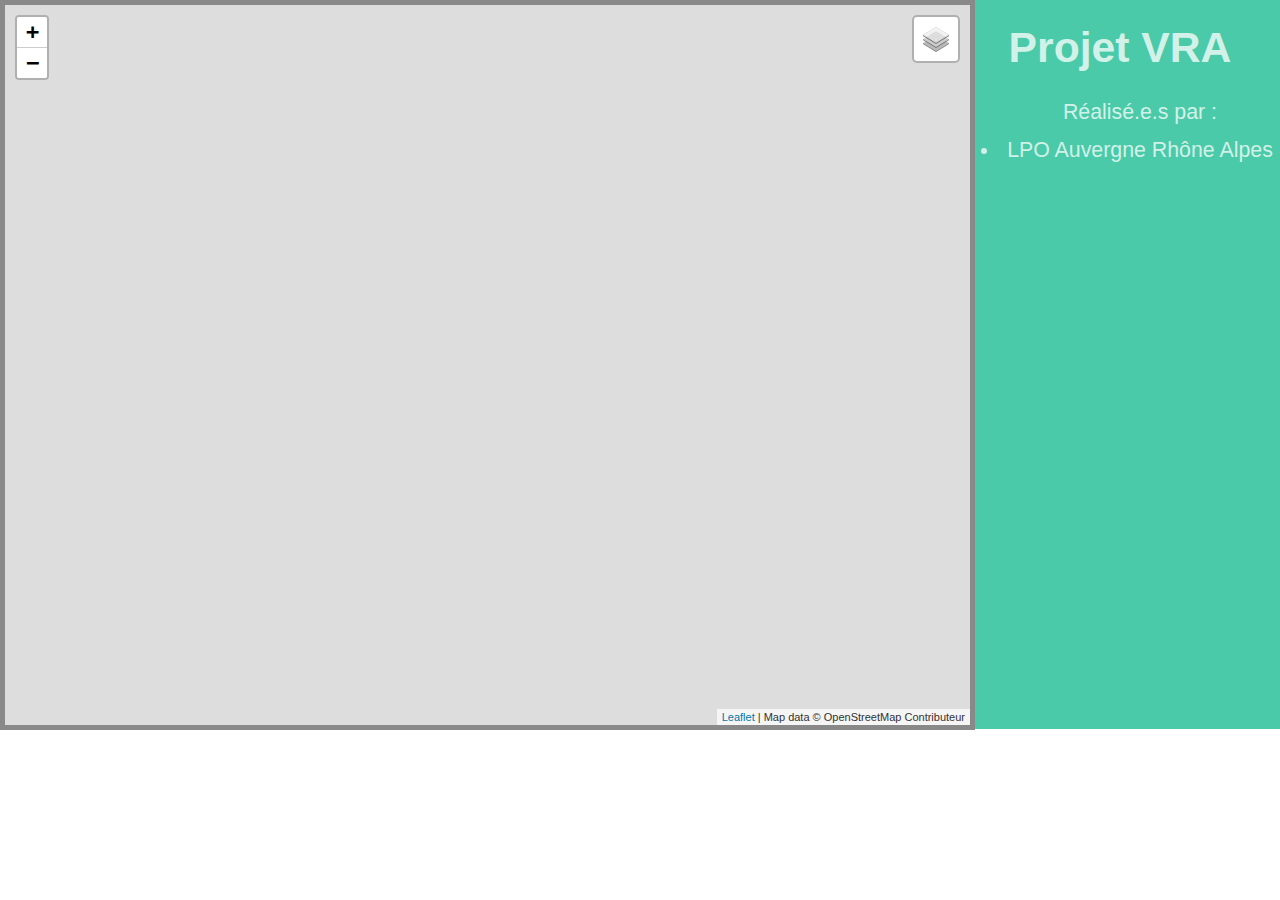
==== papillon.html @ 4ffc1d70 "add papillon" ====
<!DOCTYPE HTML>
<html>
	<head>
		<title> Carto web </title>
		<meta charset="utf-8" />
		<!-- <meta name="viewport" content="width=device-width, initial-scale=1, user-scalable=no" /> -->
		<!-- intégration fichier css -->
		<link rel="stylesheet" href="assets/css/main2.css" />
		<link rel="stylesheet" href="leaflet/feature-legend.css"  />
		<!-- <link rel="stylesheet" href="https://cdnjs.cloudflare.com/ajax/libs/leaflet/1.7.1/leaflet.css" /> -->
		<link rel="stylesheet" href="leaflet/leaflet.css" />
		<link rel="stylesheet" href="https://cdnjs.cloudflare.com/ajax/libs/leaflet.markercluster/1.4.1/MarkerCluster.css" />
		<link rel="stylesheet" href="https://cdnjs.cloudflare.com/ajax/libs/leaflet.markercluster/1.5.0/MarkerCluster.Default.min.css" />
	
		
		<!-- intégration fichier JS -->
		<script type="text/javascript" src="leaflet/leaflet.js"> </script>
		<!-- <script src="https://cdnjs.cloudflare.com/ajax/libs/leaflet/1.7.1/leaflet.js"></script> -->
		<script type="text/javascript" src="leaflet/fonction_choropleth.js" > </script>
		<script type="text/javascript" src="leaflet/feature-legend.js"></script>
		<script src="https://cdnjs.cloudflare.com/ajax/libs/leaflet.markercluster/1.4.1/leaflet.markercluster.js"></script>


	</head>
	<body>
        	<section id="header">
				<header>
					 <!-- <span class="image avatar"><img src="images/logo_lpo.png" alt="" /></span>  -->
					<h1 id="logo">Projet VRA</h1>
					<p>	<ul>Réalisé.e.s par :
						<li>LPO Auvergne Rhône Alpes</li>
					</ul></p>
					<div id='info'> </div>
				</header>

			</section>
			<div id="wrapper">
				<!-- Main -->
					<div id="main">					
							<section id="three">
									<div id='map'> </div>
							</section>
					</div>	
			</div>

		<!-- Scripts cartographies -->
		<script src="assets/papillon/data_pap_com.js"></script>
        <script src="assets/papillon/data_pap_maille.js"></script>
		<script src="assets/amphibien/data_amph_com.js"></script>
		<script src="assets/papillon/map_papi.js"></script>

		
	</body>
</html>
---- assets/css/main2.css ----
#header {

  justify-content: space-between;
  background: #4acaa8;
  color: #d2dde9;
  /* height: 100%; */
  overflow-y: auto;
  position: fixed;
  text-align: center;
  top: 0;
  width: 25%;
  right: 0;
  height: 729px;
}

#wrapper {
  background: #fff;
  -moz-backface-visibility: hidden;
  -webkit-backface-visibility: hidden;
  -ms-backface-visibility: hidden;
	backface-visibility: hidden;
	-moz-transition: -moz-transform 0.5s ease;
	-webkit-transition: -webkit-transform 0.5s ease;
	-ms-transition: -ms-transform 0.5s ease;
	transition: transform 0.5s ease;
	/* padding: 0px 0 1px 0; */
  padding-right: 25%;

}


/* 
*, ::before, ::after {
  box-sizing: inherit;
} */

#header {
  color: #d2f2e9;
  text-align: center;

}

body, input, select, textarea {
  color: #888;
  font-family: "Lato", sans-serif;
  font-size: 16pt;
  font-weight: 400;
  line-height: 1.75em;
  margin:0;
  padding: 0;
 
}



/* PARTI RESERVE POUR LEAFLET */
#map {
	text-align : justify ;
	width: 100%;
	padding-left : 5px;
	height: 720px;
	border : 5px solid #36363680 ;
}

.labelPoly{
	color : white;
	background :#203040;
	border: none;
}

.leaflet-clickable {
  transition: fill-opacity .2s, fill .2s;
}

#instructions {
  background-color: #eee;
  border-radius: 2px;
  position: absolute;
  top: 10px;
  right: 10px;
  z-index: 9000;
  width: 300px;
  padding: 20px;
}
#info h4 {
    margin: 0 0 5px;
    color: #777;
}
.sublegend-color {
    width: 20px;
    border: 1px solid #666666;
    display: inline-block;
    opacity: 0.5;
}

.sublegend-item {
    padding-top: 0.2em;
}

.sublegend {
    list-style: none;
    padding-inline-start: 24px;
    margin-top: 0px;
}

.mycluster {
  height: 40px;
  width: 40px;
  border-radius: 50%;
  background-color: #0161a1;
  color: white;
  text-align: center;
  font-size: 20px;    
  line-height: 40px;
  margin-top: -20px;
  margin-left: -20px;
}
---- leaflet/feature-legend.css ----
.leaflet-control-feature-legend {
  background-color: white;
}

.leaflet-control-feature-legend-title {
  margin: 3px;
}

.leaflet-control-feature-legend div {
  display: table;
}

.leaflet-control-feature-legend span {
  vertical-align: middle;
  display: table-cell;
  z-index: 1;
  position: relative;
}

.leaflet-control-feature-legend i {
  display: inline-block;
  padding: 0px 3px 0px 4px;
  position: relative;
}

.leaflet-control-feature-legend-toggle {
  background-image: url("../assets/legend-icon.png");
  background-repeat: no-repeat;
  background-position: 50% 50%;
  box-shadow: none;
}

.leaflet-control-feature-legend-contents {
  /* display: none; */
display: block;
padding: 6px 10px 6px 6px;
overflow-y: auto;
position: fixed;
text-align: left;
color :papayawhip;
right: 1.5em;
bottom: 5%;
}

.leaflet-control-feature-legend-expanded .leaflet-control-feature-legend-contents {
  display: block;
  padding: 6px 10px 6px 6px;
}

.leaflet-control-feature-legend-contents img {
  position: absolute;
  z-index: 100;
}
---- leaflet/leaflet.css ----
/* required styles */

.leaflet-pane,
.leaflet-tile,
.leaflet-marker-icon,
.leaflet-marker-shadow,
.leaflet-tile-container,
.leaflet-pane > svg,
.leaflet-pane > canvas,
.leaflet-zoom-box,
.leaflet-image-layer,
.leaflet-layer {
	position: absolute;
	left: 0;
	top: 0;
	}
.leaflet-container {
	overflow: hidden;
	}
.leaflet-tile,
.leaflet-marker-icon,
.leaflet-marker-shadow {
	-webkit-user-select: none;
	   -moz-user-select: none;
	        user-select: none;
	  -webkit-user-drag: none;
	}
/* Prevents IE11 from highlighting tiles in blue */
.leaflet-tile::selection {
	background: transparent;
}
/* Safari renders non-retina tile on retina better with this, but Chrome is worse */
.leaflet-safari .leaflet-tile {
	image-rendering: -webkit-optimize-contrast;
	}
/* hack that prevents hw layers "stretching" when loading new tiles */
.leaflet-safari .leaflet-tile-container {
	width: 1600px;
	height: 1600px;
	/* -webkit-transform-origin: 0 0; */
	}
.leaflet-marker-icon,
.leaflet-marker-shadow {
	display: block;
	}
/* .leaflet-container svg: reset svg max-width decleration shipped in Joomla! (joomla.org) 3.x */
/* .leaflet-container img: map is broken in FF if you have max-width: 100% on tiles */
.leaflet-container .leaflet-overlay-pane svg,
.leaflet-container .leaflet-marker-pane img,
.leaflet-container .leaflet-shadow-pane img,
.leaflet-container .leaflet-tile-pane img,
.leaflet-container img.leaflet-image-layer,
.leaflet-container .leaflet-tile {
	max-width: none !important;
	max-height: none !important;
	}

.leaflet-container.leaflet-touch-zoom {
	-ms-touch-action: pan-x pan-y;
	touch-action: pan-x pan-y;
	}
.leaflet-container.leaflet-touch-drag {
	-ms-touch-action: pinch-zoom;
	/* Fallback for FF which doesn't support pinch-zoom */
	touch-action: none;
	touch-action: pinch-zoom;
}
.leaflet-container.leaflet-touch-drag.leaflet-touch-zoom {
	-ms-touch-action: none;
	touch-action: none;
}
.leaflet-container {
	-webkit-tap-highlight-color: transparent;
}
.leaflet-container a {
	-webkit-tap-highlight-color: rgba(51, 181, 229, 0.4);
}
.leaflet-tile {
	filter: inherit;
	visibility: hidden;
	}
.leaflet-tile-loaded {
	visibility: inherit;
	}
.leaflet-zoom-box {
	width: 0;
	height: 0;
	-moz-box-sizing: border-box;
	     box-sizing: border-box;
	z-index: 800;
	}
/* workaround for https://bugzilla.mozilla.org/show_bug.cgi?id=888319 */
.leaflet-overlay-pane svg {
	-moz-user-select: none;
	}

.leaflet-pane         { z-index: 400; }

.leaflet-tile-pane    { z-index: 200; }
.leaflet-overlay-pane { z-index: 400; }
.leaflet-shadow-pane  { z-index: 500; }
.leaflet-marker-pane  { z-index: 600; }
.leaflet-tooltip-pane   { z-index: 650; }
.leaflet-popup-pane   { z-index: 700; }

.leaflet-map-pane canvas { z-index: 100; }
.leaflet-map-pane svg    { z-index: 200; }

.leaflet-vml-shape {
	width: 1px;
	height: 1px;
	}
.lvml {
	behavior: url(#default#VML);
	display: inline-block;
	position: absolute;
	}


/* control positioning */

.leaflet-control {
	position: relative;
	z-index: 800;
	pointer-events: visiblePainted; /* IE 9-10 doesn't have auto */
	pointer-events: auto;
	}
.leaflet-top,
.leaflet-bottom {
	position: absolute;
	z-index: 1000;
	pointer-events: none;
	}
.leaflet-top {
	top: 0;
	}
.leaflet-right {
	right: 0;
	}
.leaflet-bottom {
	bottom: 0;
	}
.leaflet-left {
	left: 0;
	}
.leaflet-control {
	float: left;
	clear: both;
	}
.leaflet-right .leaflet-control {
	float: right;
	}
.leaflet-top .leaflet-control {
	margin-top: 10px;
	}
.leaflet-bottom .leaflet-control {
	margin-bottom: 10px;
	}
.leaflet-left .leaflet-control {
	margin-left: 10px;
	}
.leaflet-right .leaflet-control {
	margin-right: 10px;
	}


/* zoom and fade animations */

.leaflet-fade-anim .leaflet-tile {
	will-change: opacity;
	}
.leaflet-fade-anim .leaflet-popup {
	opacity: 0;
	-webkit-transition: opacity 0.2s linear;
	   -moz-transition: opacity 0.2s linear;
	        transition: opacity 0.2s linear;
	}
.leaflet-fade-anim .leaflet-map-pane .leaflet-popup {
	opacity: 1;
	}
.leaflet-zoom-animated {
	-webkit-transform-origin: 0 0;
	    -ms-transform-origin: 0 0;
	        transform-origin: 0 0;
	}
.leaflet-zoom-anim .leaflet-zoom-animated {
	will-change: transform;
	}
.leaflet-zoom-anim .leaflet-zoom-animated {
	-webkit-transition: -webkit-transform 0.25s cubic-bezier(0,0,0.25,1);
	   -moz-transition:    -moz-transform 0.25s cubic-bezier(0,0,0.25,1);
	        transition:         transform 0.25s cubic-bezier(0,0,0.25,1);
	}
.leaflet-zoom-anim .leaflet-tile,
.leaflet-pan-anim .leaflet-tile {
	-webkit-transition: none;
	   -moz-transition: none;
	        transition: none;
	}

.leaflet-zoom-anim .leaflet-zoom-hide {
	visibility: hidden;
	}


/* cursors */

.leaflet-interactive {
	cursor: pointer;
	}
.leaflet-grab {
	cursor: -webkit-grab;
	cursor:    -moz-grab;
	cursor:         grab;
	}
.leaflet-crosshair,
.leaflet-crosshair .leaflet-interactive {
	cursor: crosshair;
	}
.leaflet-popup-pane,
.leaflet-control {
	cursor: auto;
	}
.leaflet-dragging .leaflet-grab,
.leaflet-dragging .leaflet-grab .leaflet-interactive,
.leaflet-dragging .leaflet-marker-draggable {
	cursor: move;
	cursor: -webkit-grabbing;
	cursor:    -moz-grabbing;
	cursor:         grabbing;
	}

/* marker & overlays interactivity */
.leaflet-marker-icon,
.leaflet-marker-shadow,
.leaflet-image-layer,
.leaflet-pane > svg path,
.leaflet-tile-container {
	pointer-events: none;
	}

.leaflet-marker-icon.leaflet-interactive,
.leaflet-image-layer.leaflet-interactive,
.leaflet-pane > svg path.leaflet-interactive,
svg.leaflet-image-layer.leaflet-interactive path {
	pointer-events: visiblePainted; /* IE 9-10 doesn't have auto */
	pointer-events: auto;
	}

/* visual tweaks */

.leaflet-container {
	background: #ddd;
	outline: 0;
	}
.leaflet-container a {
	color: #0078A8;
	}
.leaflet-container a.leaflet-active {
	outline: 2px solid orange;
	}
.leaflet-zoom-box {
	border: 2px dotted #38f;
	background: rgba(255,255,255,0.5);
	}


/* general typography */
.leaflet-container {
	font: 20px/1.5 "Helvetica Neue", Arial, Helvetica, sans-serif;
	}


/* general toolbar styles */

.leaflet-bar {
	box-shadow: 0 1px 5px rgba(0,0,0,0.65);
	border-radius: 4px;
	}
.leaflet-bar a,
.leaflet-bar a:hover {
	background-color: #fff;
	border-bottom: 1px solid #ccc;
	width: 26px;
	height: 26px;
	line-height: 26px;
	display: block;
	text-align: center;
	text-decoration: none;
	color: black;
	}
.leaflet-bar a,
.leaflet-control-layers-toggle {
	background-position: 50% 50%;
	background-repeat: no-repeat;
	display: block;
	}
.leaflet-bar a:hover {
	background-color: #f4f4f4;
	}
.leaflet-bar a:first-child {
	border-top-left-radius: 4px;
	border-top-right-radius: 4px;
	}
.leaflet-bar a:last-child {
	border-bottom-left-radius: 4px;
	border-bottom-right-radius: 4px;
	border-bottom: none;
	}
.leaflet-bar a.leaflet-disabled {
	cursor: default;
	background-color: #f4f4f4;
	color: #bbb;
	}

.leaflet-touch .leaflet-bar a {
	width: 30px;
	height: 30px;
	line-height: 30px;
	}
.leaflet-touch .leaflet-bar a:first-child {
	border-top-left-radius: 2px;
	border-top-right-radius: 2px;
	}
.leaflet-touch .leaflet-bar a:last-child {
	border-bottom-left-radius: 2px;
	border-bottom-right-radius: 2px;
	}

/* zoom control */

.leaflet-control-zoom-in,
.leaflet-control-zoom-out {
	font: bold 18px 'Lucida Console', Monaco, monospace;
	text-indent: 1px;
	}

.leaflet-touch .leaflet-control-zoom-in, .leaflet-touch .leaflet-control-zoom-out  {
	font-size: 22px;
	}


/* layers control */

.leaflet-control-layers {
	box-shadow: 0 1px 5px rgba(0,0,0,0.4);
	background: #fff;
	border-radius: 5px;
	}
.leaflet-control-layers-toggle {
	background-image: url(images/layers.png);
	width: 36px;
	height: 36px;
	}
.leaflet-retina .leaflet-control-layers-toggle {
	background-image: url(images/layers-2x.png);
	background-size: 26px 26px;
	}
.leaflet-touch .leaflet-control-layers-toggle {
	width: 44px;
	height: 44px;
	}
.leaflet-control-layers .leaflet-control-layers-list,
.leaflet-control-layers-expanded .leaflet-control-layers-toggle {
	display: none;
	}
.leaflet-control-layers-expanded .leaflet-control-layers-list {
	display: block;
	position: relative;
	}
.leaflet-control-layers-expanded {
	padding: 6px 10px 6px 6px;
	color: #333;
	background: #fff;
	}
.leaflet-control-layers-scrollbar {
	overflow-y: scroll;
	overflow-x: hidden;
	padding-right: 5px;
	}
.leaflet-control-layers-selector {
	margin-top: 2px;
	position: relative;
	top: 1px;
	}
.leaflet-control-layers label {
	display: block;
	}
.leaflet-control-layers-separator {
	height: 0;
	border-top: 1px solid #ddd;
	margin: 5px -10px 5px -6px;
	}

/* Default icon URLs */
.leaflet-default-icon-path {
	background-image: url(images/marker-icon.png);
	}


/* attribution and scale controls */

.leaflet-container .leaflet-control-attribution {
	background: #fff;
	background: rgba(255, 255, 255, 0.7);
	margin: 0;
	}
.leaflet-control-attribution,
.leaflet-control-scale-line {
	padding: 0 5px;
	color: #333;
	}
.leaflet-control-attribution a {
	text-decoration: none;
	}
.leaflet-control-attribution a:hover {
	text-decoration: underline;
	}
.leaflet-container .leaflet-control-attribution,
.leaflet-container .leaflet-control-scale {
	font-size: 11px;
	}
.leaflet-left .leaflet-control-scale {
	margin-left: 5px;
	}
.leaflet-bottom .leaflet-control-scale {
	margin-bottom: 5px;
	}
.leaflet-control-scale-line {
	border: 2px solid #777;
	border-top: none;
	line-height: 1.1;
	padding: 2px 5px 1px;
	font-size: 11px;
	white-space: nowrap;
	overflow: hidden;
	-moz-box-sizing: border-box;
	     box-sizing: border-box;

	background: #fff;
	background: rgba(255, 255, 255, 0.5);
	}
.leaflet-control-scale-line:not(:first-child) {
	border-top: 2px solid #777;
	border-bottom: none;
	margin-top: -2px;
	}
.leaflet-control-scale-line:not(:first-child):not(:last-child) {
	border-bottom: 2px solid #777;
	}

.leaflet-touch .leaflet-control-attribution,
.leaflet-touch .leaflet-control-layers,
.leaflet-touch .leaflet-bar {
	box-shadow: none;
	}
.leaflet-touch .leaflet-control-layers,
.leaflet-touch .leaflet-bar {
	border: 2px solid rgba(0,0,0,0.2);
	background-clip: padding-box;
	}


/* popup */

.leaflet-popup {
	position: absolute;
	text-align: center;
	margin-bottom: 20px;
	}
.leaflet-popup-content-wrapper {
	padding: 1px;
	text-align: left;
	border-radius: 12px;
	}
.leaflet-popup-content {
	margin: 13px 19px;
	line-height: 1.4;
	}
.leaflet-popup-content p {
	margin: 18px 0;
	}
.leaflet-popup-tip-container {
	width: 40px;
	height: 20px;
	position: absolute;
	left: 50%;
	margin-left: -20px;
	overflow: hidden;
	pointer-events: none;
	}
.leaflet-popup-tip {
	width: 17px;
	height: 17px;
	padding: 1px;

	margin: -10px auto 0;

	-webkit-transform: rotate(45deg);
	   -moz-transform: rotate(45deg);
	    -ms-transform: rotate(45deg);
	        transform: rotate(45deg);
	}
.leaflet-popup-content-wrapper,
.leaflet-popup-tip {
	background: white;
	color: #333;
	box-shadow: 0 3px 14px rgba(0,0,0,0.4);
	}
.leaflet-container a.leaflet-popup-close-button {
	position: absolute;
	top: 0;
	right: 0;
	padding: 4px 4px 0 0;
	border: none;
	text-align: center;
	width: 18px;
	height: 14px;
	font: 16px/14px Tahoma, Verdana, sans-serif;
	color: #c3c3c3;
	text-decoration: none;
	font-weight: bold;
	background: transparent;
	}
.leaflet-container a.leaflet-popup-close-button:hover {
	color: #999;
	}
.leaflet-popup-scrolled {
	overflow: auto;
	border-bottom: 1px solid #ddd;
	border-top: 1px solid #ddd;
	}

.leaflet-oldie .leaflet-popup-content-wrapper {
	zoom: 1;
	}
.leaflet-oldie .leaflet-popup-tip {
	width: 24px;
	margin: 0 auto;

	-ms-filter: "progid:DXImageTransform.Microsoft.Matrix(M11=0.70710678, M12=0.70710678, M21=-0.70710678, M22=0.70710678)";
	filter: progid:DXImageTransform.Microsoft.Matrix(M11=0.70710678, M12=0.70710678, M21=-0.70710678, M22=0.70710678);
	}
.leaflet-oldie .leaflet-popup-tip-container {
	margin-top: -1px;
	}

.leaflet-oldie .leaflet-control-zoom,
.leaflet-oldie .leaflet-control-layers,
.leaflet-oldie .leaflet-popup-content-wrapper,
.leaflet-oldie .leaflet-popup-tip {
	border: 1px solid #999;
	}


/* div icon */

.leaflet-div-icon {
	background: #fff;
	border: 1px solid #666;
	}


/* Tooltip */
/* Base styles for the element that has a tooltip */
.leaflet-tooltip {
	position: absolute;
	padding: 6px;
	background-color: #fff;
	border: 1px solid #fff;
	border-radius: 3px;
	color: #222;
	white-space: nowrap;
	-webkit-user-select: none;
	-moz-user-select: none;
	-ms-user-select: none;
	user-select: none;
	pointer-events: none;
	box-shadow: 0 1px 3px rgba(0,0,0,0.4);
	}
.leaflet-tooltip.leaflet-clickable {
	cursor: pointer;
	pointer-events: auto;
	}
.leaflet-tooltip-top:before,
.leaflet-tooltip-bottom:before,
.leaflet-tooltip-left:before,
.leaflet-tooltip-right:before {
	position: absolute;
	pointer-events: none;
	border: 6px solid transparent;
	background: transparent;
	content: "";
	}

/* Directions */

.leaflet-tooltip-bottom {
	margin-top: 6px;
}
.leaflet-tooltip-top {
	margin-top: -6px;
}
.leaflet-tooltip-bottom:before,
.leaflet-tooltip-top:before {
	left: 50%;
	margin-left: -6px;
	}
.leaflet-tooltip-top:before {
	bottom: 0;
	margin-bottom: -12px;
	border-top-color: #fff;
	}
.leaflet-tooltip-bottom:before {
	top: 0;
	margin-top: -12px;
	margin-left: -6px;
	border-bottom-color: #fff;
	}
.leaflet-tooltip-left {
	margin-left: -6px;
}
.leaflet-tooltip-right {
	margin-left: 6px;
}
.leaflet-tooltip-left:before,
.leaflet-tooltip-right:before {
	top: 50%;
	margin-top: -6px;
	}
.leaflet-tooltip-left:before {
	right: 0;
	margin-right: -12px;
	border-left-color: #fff;
	}
.leaflet-tooltip-right:before {
	left: 0;
	margin-left: -12px;
	border-right-color: #fff;
	}
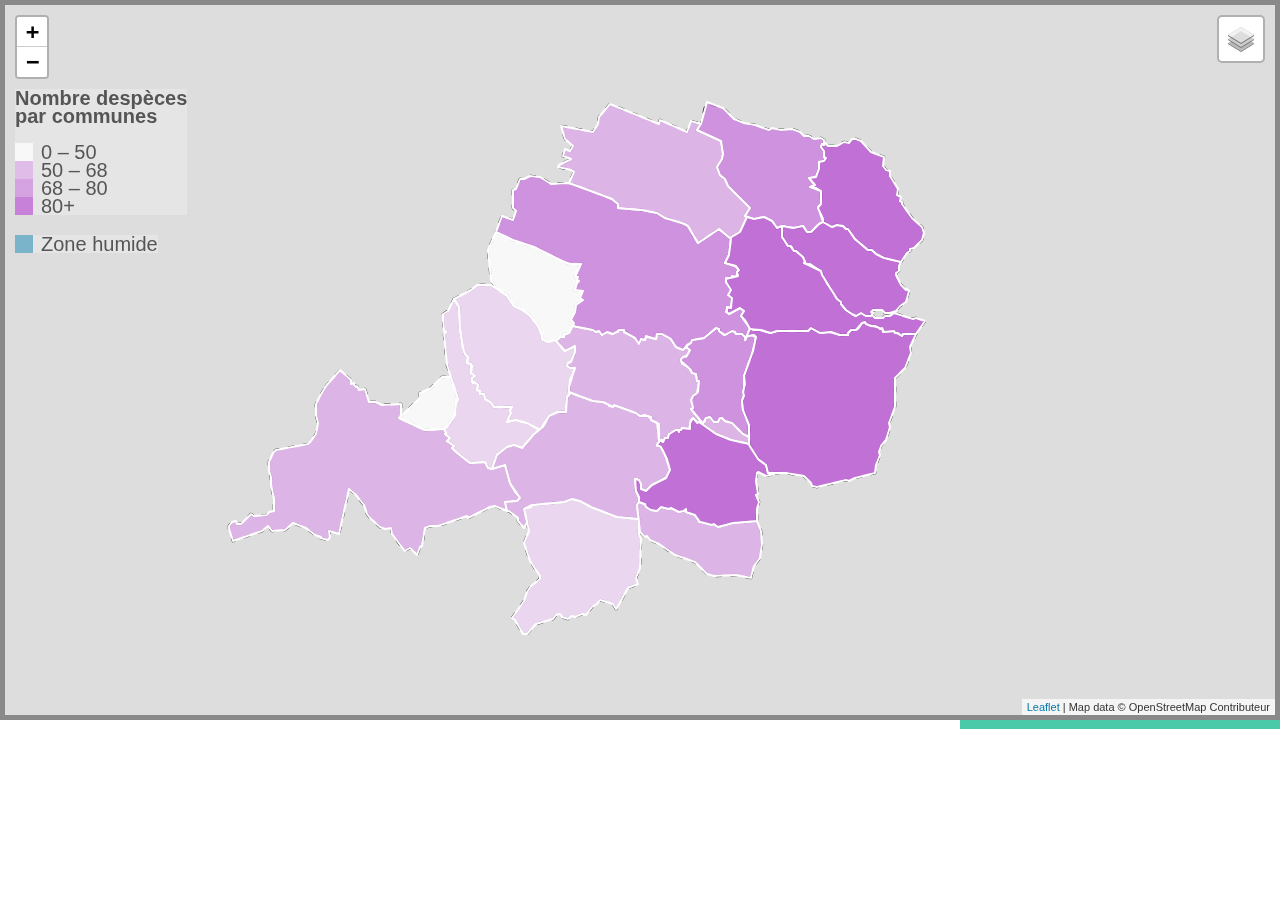
==== commit 2fcc5b69: "add modif v2" ====
--- a/papillon.html
+++ b/papillon.html
@@ -11,6 +11,7 @@
 		<link rel="stylesheet" href="leaflet/leaflet.css" />
 		<link rel="stylesheet" href="https://cdnjs.cloudflare.com/ajax/libs/leaflet.markercluster/1.4.1/MarkerCluster.css" />
 		<link rel="stylesheet" href="https://cdnjs.cloudflare.com/ajax/libs/leaflet.markercluster/1.5.0/MarkerCluster.Default.min.css" />
+		<link href="assets/css/bootstrap.min.css" rel="stylesheet">
 	
 		
 		<!-- intégration fichier JS -->
@@ -31,6 +32,40 @@
 						<li>LPO Auvergne Rhône Alpes</li>
 					</ul></p>
 					<div id='info'> </div>
+					<br><br>
+					<div class="bd-example">
+						<table class="table table-hover">
+						  <thead>
+							<tr class="table-dark">
+								<th scope="row">Espèces</th>
+								<th scope="row">Dernière observation</th>
+								<th scope="row">Statut</th>
+							  </tr>
+						  </thead>
+						  <tbody>
+							
+						  <tr class="table-primary">
+							<th scope="row">Aurore</th>
+							<td>2020</td>
+							<td>LC</td>
+						  </tr>
+
+						  <tr class="table-light">
+							<th scope="row">Mégère</th>
+							<td>2021</td>
+							<td>LC</td>
+						  </tr>
+
+		
+						 <!-- <tr class="table-danger">
+							<th scope="row">Danger</th>
+							<td>Cell</td>
+							<td>Cell</td>
+						  </tr> -->
+
+						  </tbody>
+						</table>
+						</div>
 				</header>
 
 			</section>
--- a/assets/css/main2.css
+++ b/assets/css/main2.css
@@ -14,7 +14,7 @@
 }
 
 #wrapper {
-  background: #fff;
+  background: rgb(41, 29, 29);
   -moz-backface-visibility: hidden;
   -webkit-backface-visibility: hidden;
   -ms-backface-visibility: hidden;
@@ -24,7 +24,7 @@
 	-ms-transition: -ms-transform 0.5s ease;
 	transition: transform 0.5s ease;
 	/* padding: 0px 0 1px 0; */
-  padding-right: 25%;
+  /* padding-right: 25%; */
 
 }
 
@@ -35,7 +35,7 @@
 } */
 
 #header {
-  color: #d2f2e9;
+  color: #00fab3;
   text-align: center;
 
 }
@@ -63,7 +63,7 @@
 }
 
 .labelPoly{
-	color : white;
+	color : rgb(43, 43, 43);
 	background :#203040;
 	border: none;
 }
@@ -73,7 +73,7 @@
 }
 
 #instructions {
-  background-color: #eee;
+  background-color: rgb(54, 54, 54);
   border-radius: 2px;
   position: absolute;
   top: 10px;
@@ -88,7 +88,7 @@
 }
 .sublegend-color {
     width: 20px;
-    border: 1px solid #666666;
+    border: 1px solid #000000;
     display: inline-block;
     opacity: 0.5;
 }
@@ -114,4 +114,22 @@
   line-height: 40px;
   margin-top: -20px;
   margin-left: -20px;
+}
+
+
+
+.legend {
+  line-height: 18px;
+  color: #555;
+  background-color: rgba(255, 255, 255, 0.253);
+  margin: 10px;
+  
+}
+  
+.legend i {
+   width: 18px;
+   height: 18px;
+   float: left;
+   margin-right: 8px;
+   opacity: 0.7;
 }--- a/leaflet/feature-legend.css
+++ b/leaflet/feature-legend.css
@@ -1,5 +1,5 @@
 .leaflet-control-feature-legend {
-  background-color: white;
+  background-color: rgba(255, 255, 255, 0.445);
 }
 
 .leaflet-control-feature-legend-title {
@@ -19,7 +19,7 @@
 
 .leaflet-control-feature-legend i {
   display: inline-block;
-  padding: 0px 3px 0px 4px;
+  padding: 2px 0px 1px 20px;
   position: relative;
 }
 
@@ -31,15 +31,13 @@
 }
 
 .leaflet-control-feature-legend-contents {
-  /* display: none; */
-display: block;
-padding: 6px 10px 6px 6px;
+display: none; 
 overflow-y: auto;
-position: fixed;
 text-align: left;
-color :papayawhip;
+color :rgb(54, 54, 54);
 right: 1.5em;
 bottom: 5%;
+
 }
 
 .leaflet-control-feature-legend-expanded .leaflet-control-feature-legend-contents {
--- a/leaflet/leaflet.css
+++ b/leaflet/leaflet.css
@@ -636,5 +636,5 @@
 .leaflet-tooltip-right:before {
 	left: 0;
 	margin-left: -12px;
-	border-right-color: #fff;
+	border-right-color: rgb(255, 255, 255);
 	}